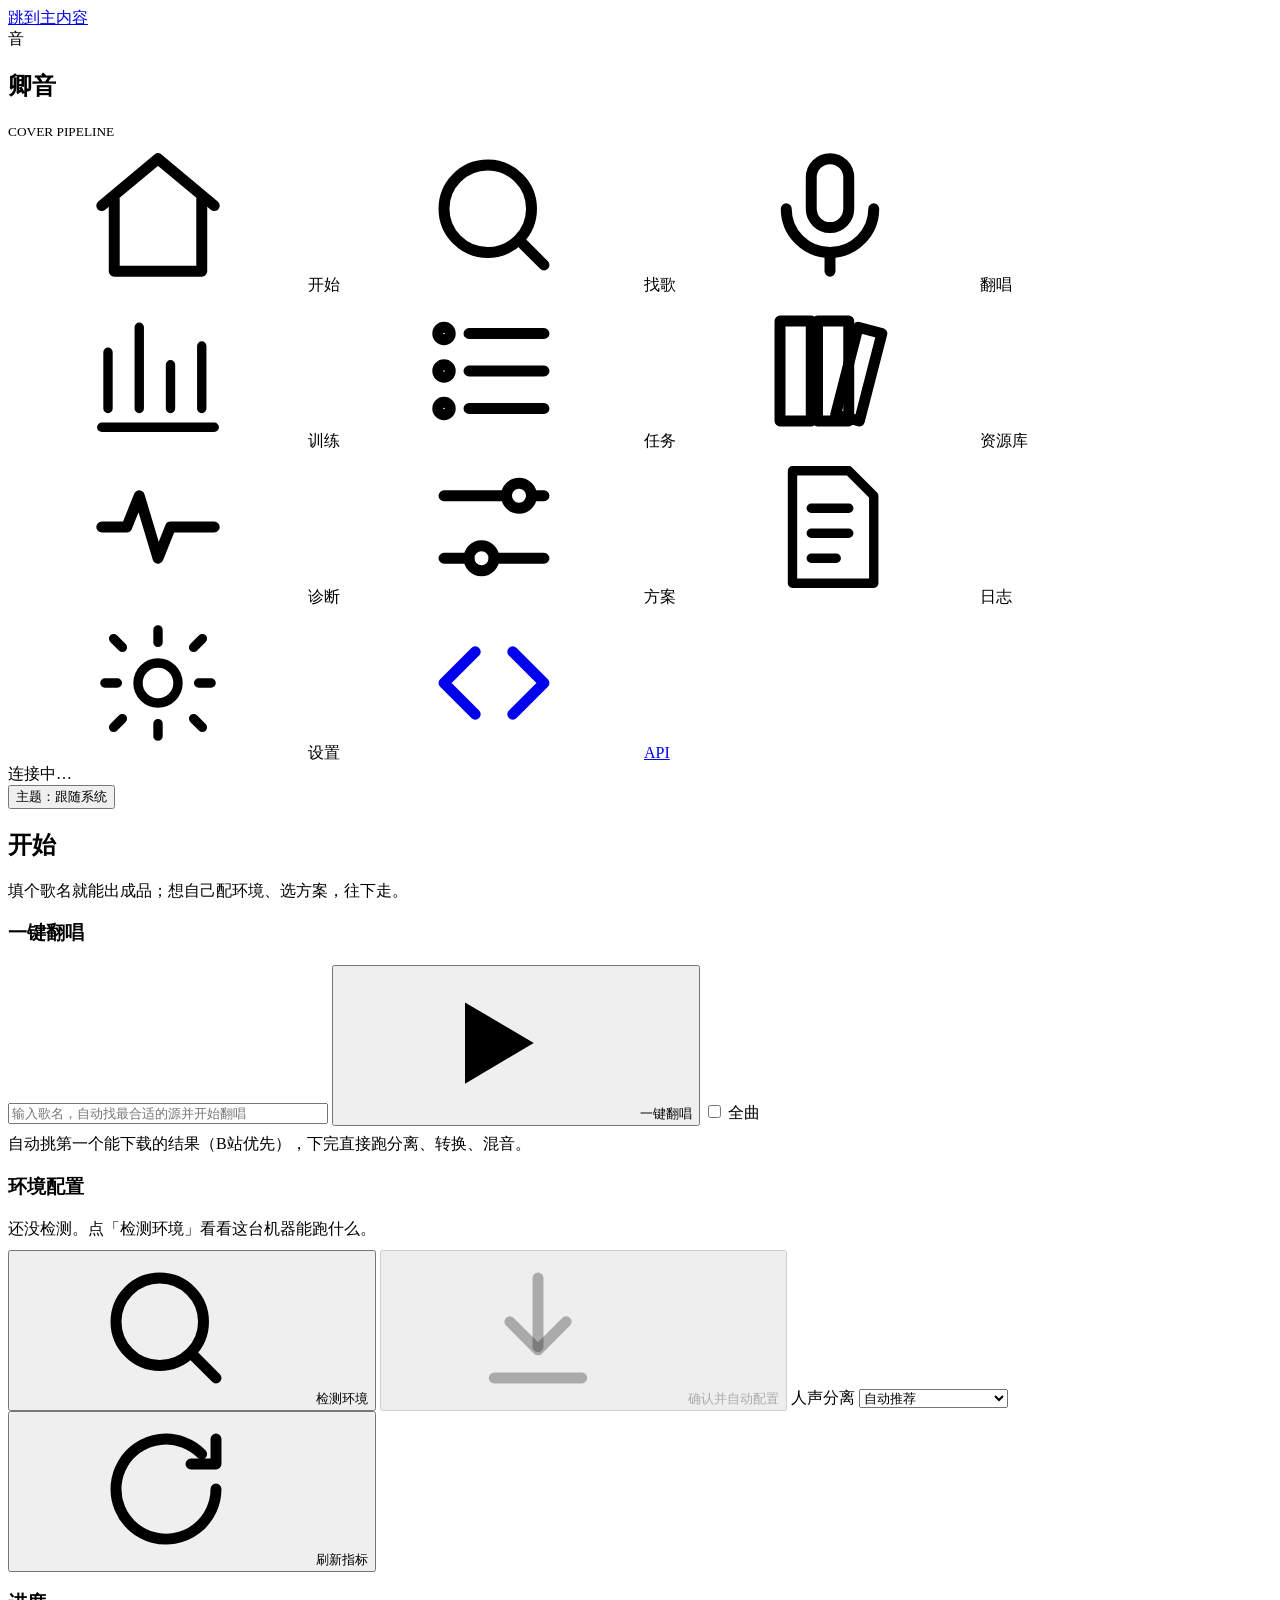
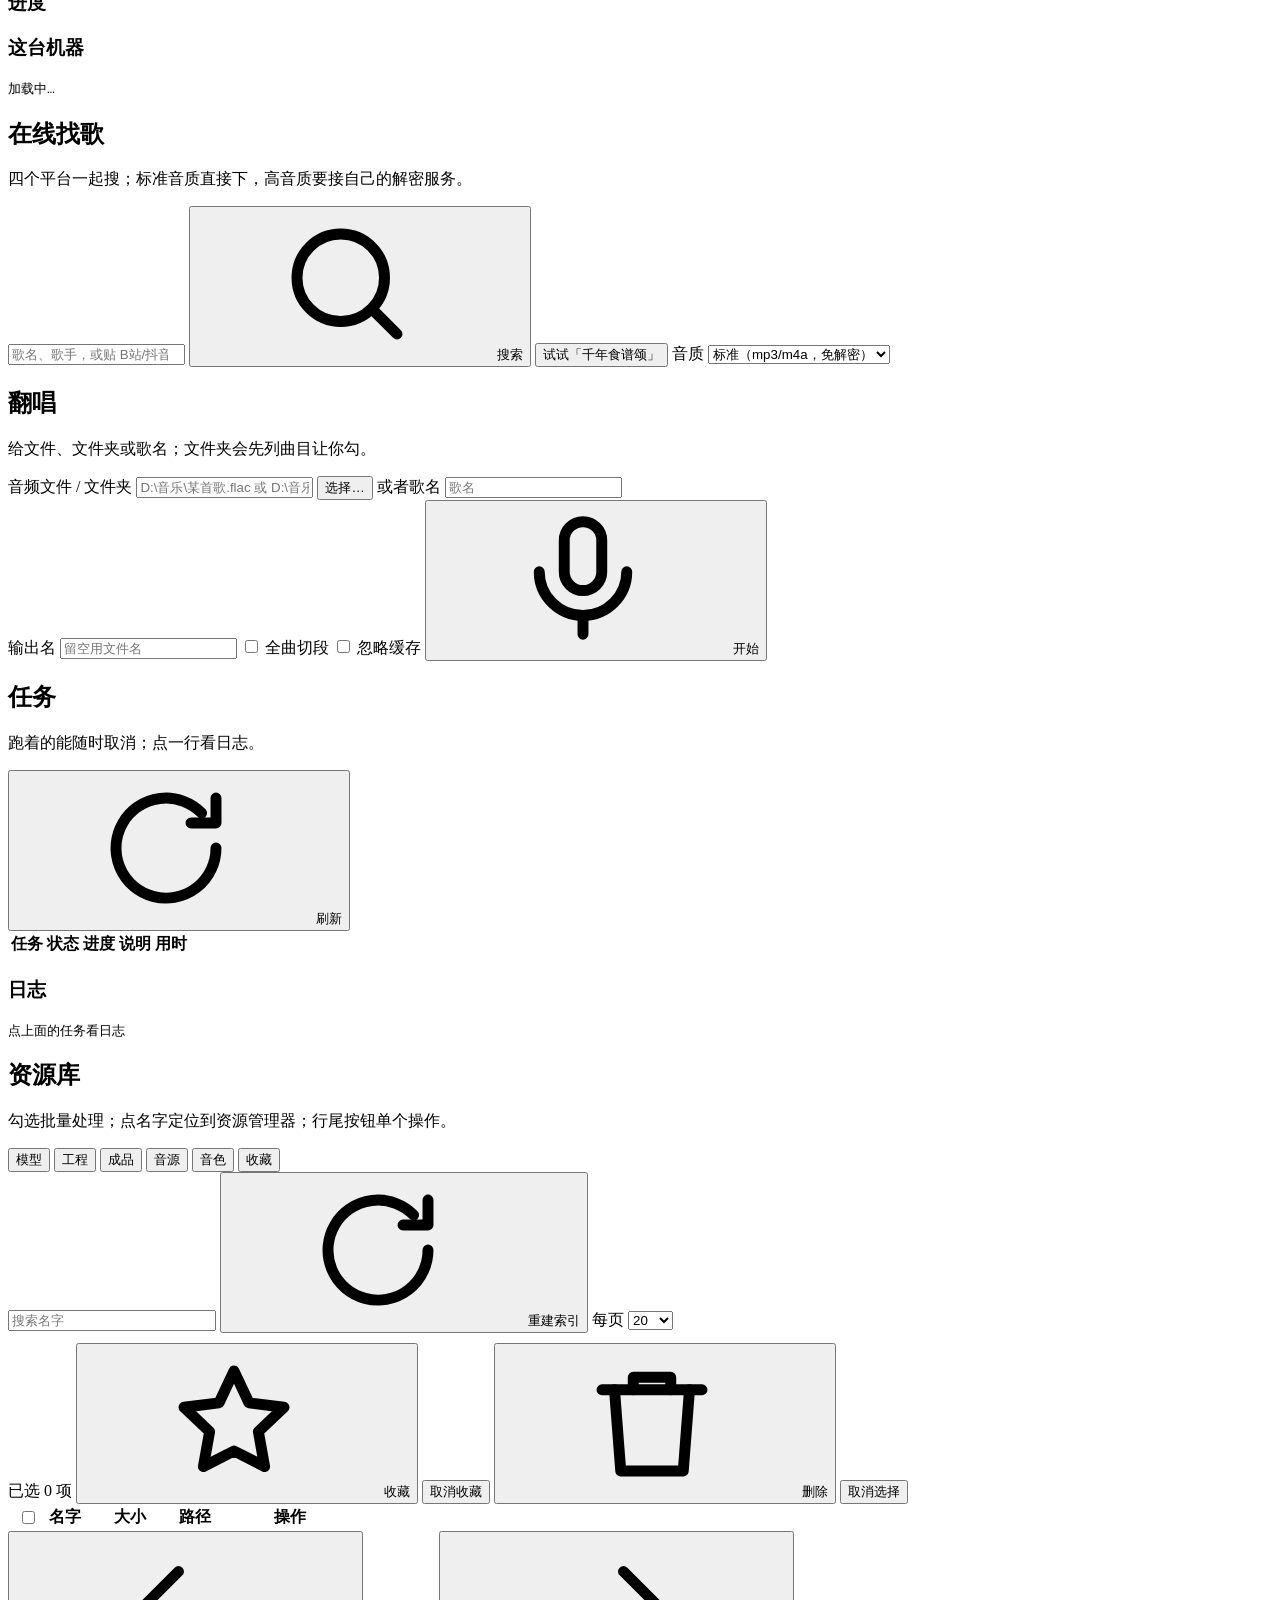
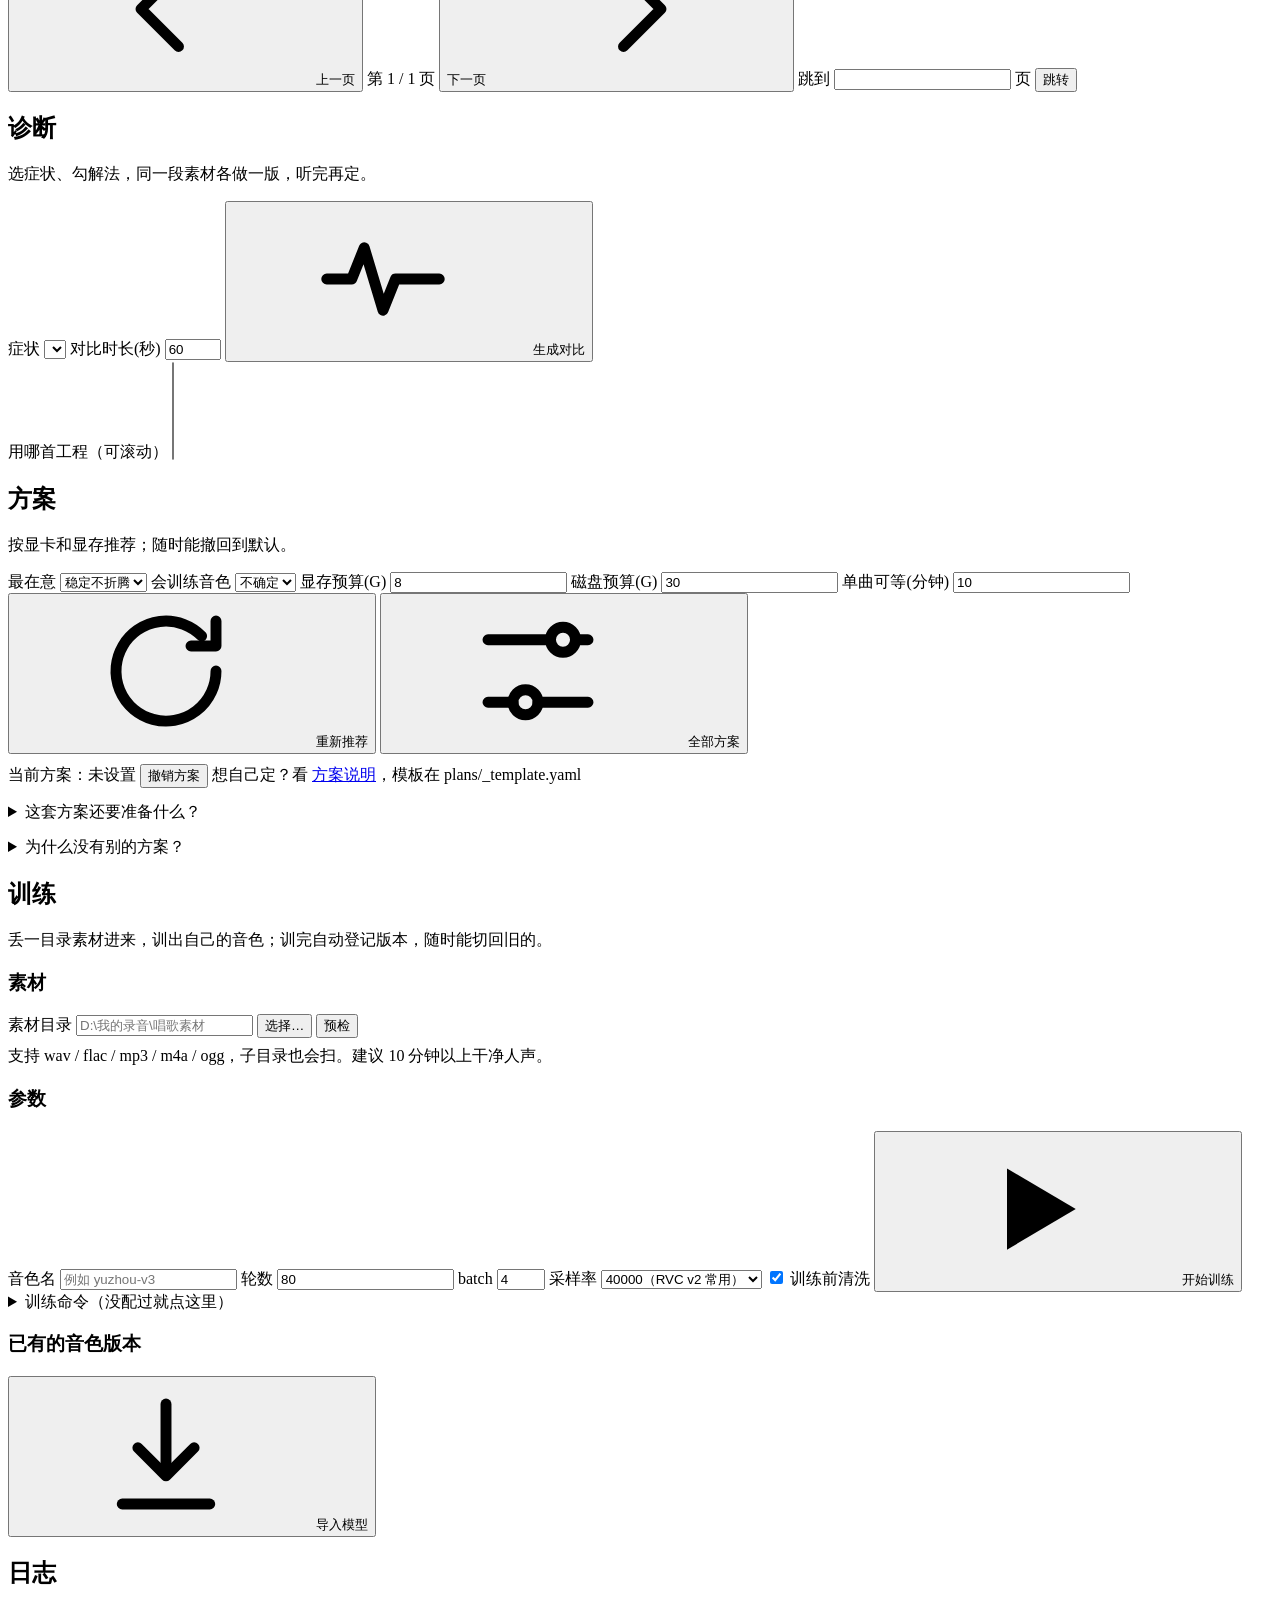
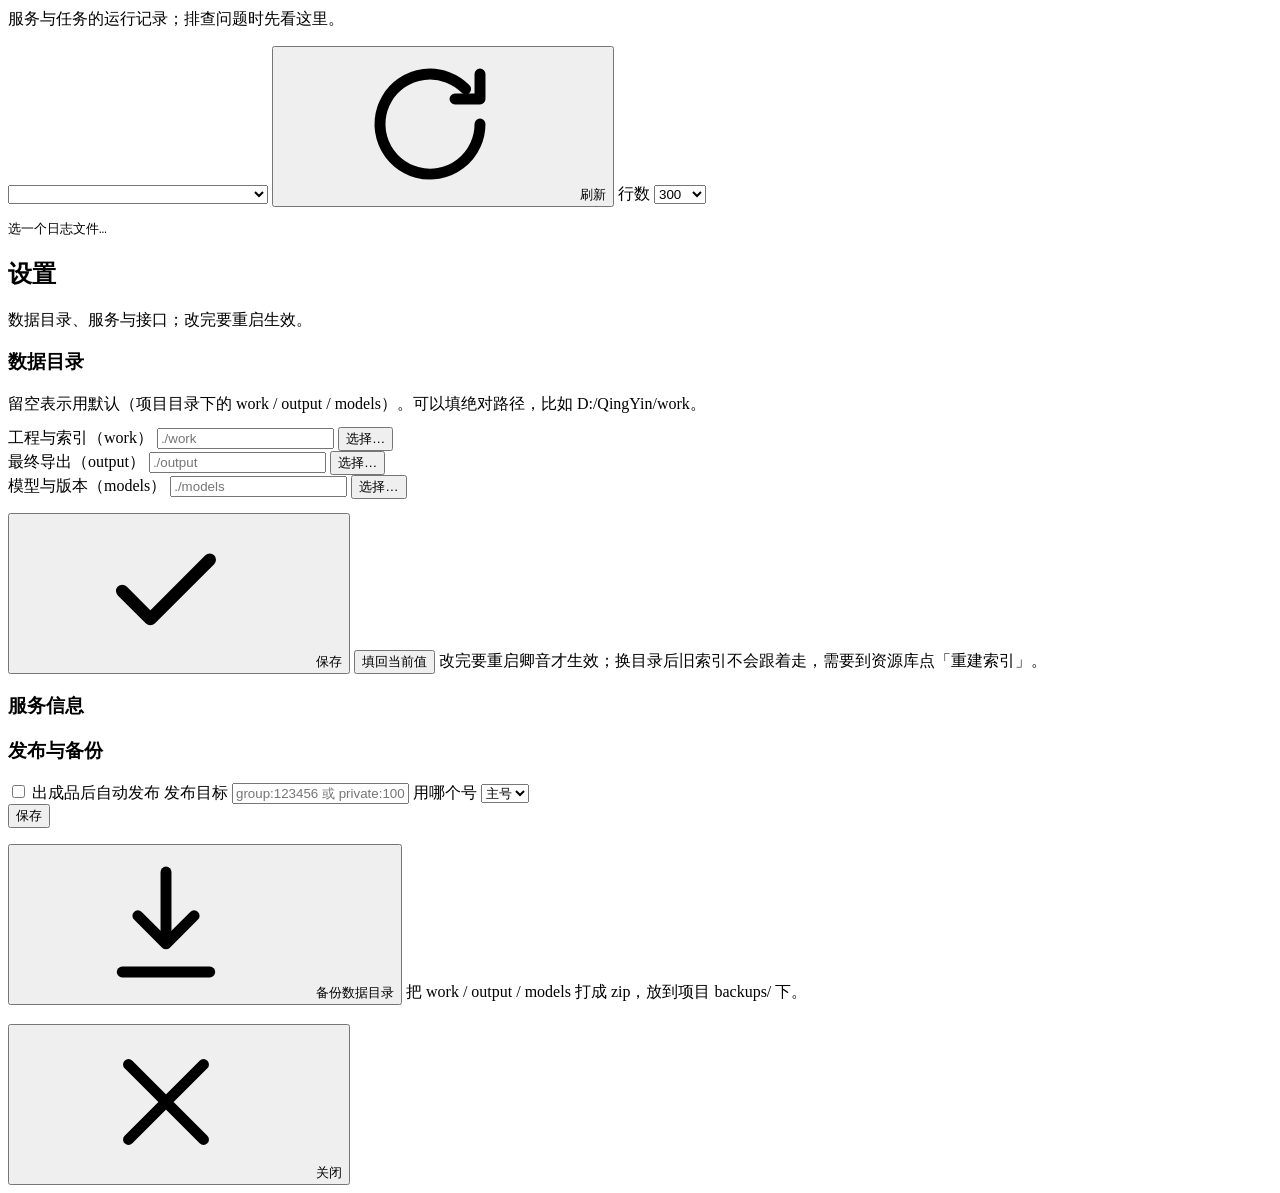
==== src/cover_pipeline/server/static/index.html @ 1a312d7f "卿音 0.4.1：翻唱流水线（方案引擎/资源库/训练/网页界面/打包）" ====
<!DOCTYPE html>
<html lang="zh-CN">
<head>
  <meta charset="utf-8" />
  <meta name="viewport" content="width=device-width, initial-scale=1" />
  <title>卿音 · 本地翻唱流水线</title>
  <link rel="stylesheet" href="/static/style.css?v=9" />
</head>
<body>
<!-- 图标：24×24、stroke 1.75、圆角端点，统一一套 -->
<svg style="display:none" aria-hidden="true">
  <symbol id="i-home" viewBox="0 0 24 24" fill="none" stroke="currentColor" stroke-width="1.75" stroke-linecap="round" stroke-linejoin="round"><path d="M3 10.5 12 3l9 7.5"/><path d="M5 9.5V21h14V9.5"/></symbol>
  <symbol id="i-search" viewBox="0 0 24 24" fill="none" stroke="currentColor" stroke-width="1.75" stroke-linecap="round" stroke-linejoin="round"><circle cx="11" cy="11" r="7"/><path d="m20 20-3.5-3.5"/></symbol>
  <symbol id="i-mic" viewBox="0 0 24 24" fill="none" stroke="currentColor" stroke-width="1.75" stroke-linecap="round" stroke-linejoin="round"><rect x="9" y="3" width="6" height="11" rx="3"/><path d="M5 11a7 7 0 0 0 14 0"/><path d="M12 18v3"/></symbol>
  <symbol id="i-tasks" viewBox="0 0 24 24" fill="none" stroke="currentColor" stroke-width="1.75" stroke-linecap="round" stroke-linejoin="round"><path d="M8 6h12M8 12h12M8 18h12"/><circle cx="4" cy="6" r="1"/><circle cx="4" cy="12" r="1"/><circle cx="4" cy="18" r="1"/></symbol>
  <symbol id="i-library" viewBox="0 0 24 24" fill="none" stroke="currentColor" stroke-width="1.75" stroke-linecap="round" stroke-linejoin="round"><path d="M4 4h5v16H4z"/><path d="M10 4h5v16h-5z"/><path d="m16.5 5 3.8 1-3.6 14-3.8-1z"/></symbol>
  <symbol id="i-diagnose" viewBox="0 0 24 24" fill="none" stroke="currentColor" stroke-width="1.75" stroke-linecap="round" stroke-linejoin="round"><path d="M3 12h4l2-5 3 10 2-5h7"/></symbol>
  <symbol id="i-plan" viewBox="0 0 24 24" fill="none" stroke="currentColor" stroke-width="1.75" stroke-linecap="round" stroke-linejoin="round"><path d="M4 7h10M18 7h2M4 17h4M12 17h8"/><circle cx="16" cy="7" r="2"/><circle cx="10" cy="17" r="2"/></symbol>
  <symbol id="i-api" viewBox="0 0 24 24" fill="none" stroke="currentColor" stroke-width="1.75" stroke-linecap="round" stroke-linejoin="round"><path d="M9 7 4 12l5 5"/><path d="m15 7 5 5-5 5"/></symbol>
  <symbol id="i-play" viewBox="0 0 24 24" fill="currentColor"><path d="M8 5.5v13l11-6.5z"/></symbol>
  <symbol id="i-trash" viewBox="0 0 24 24" fill="none" stroke="currentColor" stroke-width="1.75" stroke-linecap="round" stroke-linejoin="round"><path d="M4 7h16"/><path d="M9 7V5h6v2"/><path d="M6 7l1 13h10l1-13"/></symbol>
  <symbol id="i-star" viewBox="0 0 24 24" fill="none" stroke="currentColor" stroke-width="1.75" stroke-linecap="round" stroke-linejoin="round"><path d="m12 4 2.4 5.1 5.6.7-4.1 3.9 1 5.6L12 16.8 7.1 19.3l1-5.6L4 9.8l5.6-.7z"/></symbol>
  <symbol id="i-x" viewBox="0 0 24 24" fill="none" stroke="currentColor" stroke-width="1.75" stroke-linecap="round"><path d="m6 6 12 12M18 6 6 18"/></symbol>
  <symbol id="i-check" viewBox="0 0 24 24" fill="none" stroke="currentColor" stroke-width="2" stroke-linecap="round" stroke-linejoin="round"><path d="m5 12 4.5 4.5L19 7"/></symbol>
  <symbol id="i-alert" viewBox="0 0 24 24" fill="none" stroke="currentColor" stroke-width="1.75" stroke-linecap="round" stroke-linejoin="round"><circle cx="12" cy="12" r="9"/><path d="M12 8v5"/><circle cx="12" cy="16.5" r=".8" fill="currentColor"/></symbol>
  <symbol id="i-refresh" viewBox="0 0 24 24" fill="none" stroke="currentColor" stroke-width="1.75" stroke-linecap="round" stroke-linejoin="round"><path d="M20 12a8 8 0 1 1-2.3-5.6"/><path d="M20 4v4h-4"/></symbol>
  <symbol id="i-left" viewBox="0 0 24 24" fill="none" stroke="currentColor" stroke-width="1.75" stroke-linecap="round" stroke-linejoin="round"><path d="m14 6-6 6 6 6"/></symbol>
  <symbol id="i-right" viewBox="0 0 24 24" fill="none" stroke="currentColor" stroke-width="1.75" stroke-linecap="round" stroke-linejoin="round"><path d="m10 6 6 6-6 6"/></symbol>
  <symbol id="i-download" viewBox="0 0 24 24" fill="none" stroke="currentColor" stroke-width="1.75" stroke-linecap="round" stroke-linejoin="round"><path d="M12 4v11"/><path d="m7.5 11 4.5 4.5L16.5 11"/><path d="M5 20h14"/></symbol>
  <symbol id="i-train" viewBox="0 0 24 24" fill="none" stroke="currentColor" stroke-width="1.5" stroke-linecap="round" stroke-linejoin="round"><path d="M4 18V9M9 18V5M14 18v-7M19 18V8"/><path d="M3 21h18"/></symbol>
  <symbol id="i-log" viewBox="0 0 24 24" fill="none" stroke="currentColor" stroke-width="1.5" stroke-linecap="round" stroke-linejoin="round"><path d="M6 3h9l4 4v14H6z"/><path d="M9 9h6M9 13h6M9 17h4"/></symbol>
  <symbol id="i-gear" viewBox="0 0 24 24" fill="none" stroke="currentColor" stroke-width="1.5" stroke-linecap="round" stroke-linejoin="round"><circle cx="12" cy="12" r="3.2"/><path d="M12 3.5v2M12 18.5v2M4.9 4.9l1.4 1.4M17.7 17.7l1.4 1.4M3.5 12h2M18.5 12h2M4.9 19.1l1.4-1.4M17.7 6.3l1.4-1.4"/></symbol>
  <symbol id="i-wave" viewBox="0 0 24 24" fill="none" stroke="currentColor" stroke-width="1.75" stroke-linecap="round"><path d="M3 12c2.5 0 2.5-6 5-6s2.5 12 5 12 2.5-6 5-6 2.5 3 3 3"/></symbol>
</svg>

<a class="skip-link" href="#main">跳到主内容</a>

<div class="app">
  <aside class="sidebar">
    <div class="brand">
      <div class="logo" aria-hidden="true">音</div>
      <div>
        <h1>卿音</h1>
        <small>COVER PIPELINE</small>
      </div>
    </div>
    <nav class="nav" id="nav" aria-label="主导航">
      <a data-page="home" class="active"><svg><use href="#i-home"/></svg>开始</a>
      <a data-page="search"><svg><use href="#i-search"/></svg>找歌</a>
      <a data-page="sing"><svg><use href="#i-mic"/></svg>翻唱</a>
      <a data-page="train"><svg><use href="#i-train"/></svg>训练</a>
      <a data-page="jobs"><svg><use href="#i-tasks"/></svg>任务</a>
      <a data-page="library"><svg><use href="#i-library"/></svg>资源库</a>
      <a data-page="fix"><svg><use href="#i-diagnose"/></svg>诊断</a>
      <a data-page="plan"><svg><use href="#i-plan"/></svg>方案</a>
      <a data-page="logs"><svg><use href="#i-log"/></svg>日志</a>
      <a data-page="settings"><svg><use href="#i-gear"/></svg>设置</a>
      <a href="/docs" target="_blank"><svg><use href="#i-api"/></svg>API</a>
    </nav>
    <div class="foot">
      <div id="conn">连接中…</div>
      <div id="foot-version"></div>
      <button class="theme-toggle" id="theme-toggle" type="button">主题：跟随系统</button>
    </div>
  </aside>

  <main class="main" id="main">
    <!-- 开始 -->
    <section class="page active" id="page-home">
      <div class="page-head">
        <h2>开始</h2>
        <p>填个歌名就能出成品；想自己配环境、选方案，往下走。</p>
      </div>

      <div class="card">
        <h3>一键翻唱</h3>
        <div class="row">
          <input type="search" id="oneclick-input" placeholder="输入歌名，自动找最合适的源并开始翻唱" style="flex:1;min-width:320px" />
          <button class="primary" id="oneclick-go"><svg><use href="#i-play"/></svg>一键翻唱</button>
          <label class="muted"><input type="checkbox" id="oneclick-full" /> 全曲</label>
        </div>
        <div class="muted" style="margin-top:8px">自动挑第一个能下载的结果（B站优先），下完直接跑分离、转换、混音。</div>
        <div id="oneclick-progress" class="progress hidden"><div class="bar"></div><span></span></div>
        <div id="oneclick-result"></div>
      </div>

      <div class="card" id="setup-card" style="margin-top:14px">
        <h3>环境配置 <span class="muted" id="setup-total"></span></h3>
        <div class="muted" id="setup-summary">还没检测。点「检测环境」看看这台机器能跑什么。</div>
        <div class="steps" id="setup-steps" style="margin-top:10px"></div>
        <div class="row" style="margin-top:10px">
          <button class="primary" id="setup-detect"><svg><use href="#i-search"/></svg>检测环境</button>
          <button class="primary" id="setup-run" disabled><svg><use href="#i-download"/></svg>确认并自动配置</button>
          <label class="field">人声分离
            <select id="setup-separation">
              <option value="auto">自动推荐</option>
              <option value="uvr">UVR（质量优先）</option>
              <option value="demucs">Demucs（轻量备选）</option>
              <option value="both">两个都装</option>
              <option value="none">不分离</option>
            </select>
          </label>
          <button class="ghost small" id="metrics-refresh"><svg><use href="#i-refresh"/></svg>刷新指标</button>
          <span class="muted" id="setup-hint"></span>
        </div>
        <div id="setup-progress" class="progress hidden"><div class="bar"></div><span></span></div>
      </div>

      <div class="grid cols-4" id="home-metrics" style="margin-top:14px"></div>

      <div class="card" style="margin-top:14px">
        <h3>进度 <span class="muted" id="home-progress-text"></span></h3>
        <div class="steps" id="home-steps"></div>
      </div>

      <div class="card">
        <h3>这台机器</h3>
        <pre class="log" id="home-probe">加载中…</pre>
      </div>
    </section>

    <!-- 找歌 -->
    <section class="page" id="page-search">
      <div class="page-head">
        <h2>在线找歌</h2>
        <p>四个平台一起搜；标准音质直接下，高音质要接自己的解密服务。</p>
      </div>
      <div class="card">
        <div class="row">
          <input type="search" id="search-input" placeholder="歌名、歌手，或贴 B站/抖音 链接" />
          <button class="primary" id="search-go"><svg><use href="#i-search"/></svg>搜索</button>
          <button class="ghost small" id="search-hint">试试「千年食谱颂」</button>
          <label class="field" style="margin-left:auto">音质
            <select id="search-quality">
              <option value="standard">标准（mp3/m4a，免解密）</option>
              <option value="high">高音质（需解密插件）</option>
            </select>
          </label>
        </div>
        <div class="row" id="search-sources"></div>
        <div class="results" id="search-results"></div>
      </div>
    </section>

    <!-- 翻唱 -->
    <section class="page" id="page-sing">
      <div class="page-head">
        <h2>翻唱</h2>
        <p>给文件、文件夹或歌名；文件夹会先列曲目让你勾。</p>
      </div>
      <div class="card">
        <div class="row">
          <label class="field" style="flex:1;min-width:300px">音频文件 / 文件夹
            <input id="sing-input" placeholder="D:\音乐\某首歌.flac 或 D:\音乐\某个文件夹" />
          </label>
          <button class="ghost" data-pick="#sing-input" data-title="选择音频文件或文件夹"
                 >选择…</button>
          <label class="field">或者歌名
            <input id="sing-song" placeholder="歌名" />
          </label>
        </div>
        <div class="row">
          <label class="field">输出名
            <input id="sing-name" placeholder="留空用文件名" />
          </label>
          <label class="muted"><input type="checkbox" id="sing-full" /> 全曲切段</label>
          <label class="muted"><input type="checkbox" id="sing-force" /> 忽略缓存</label>
          <button class="primary" id="sing-start"><svg><use href="#i-mic"/></svg>开始</button>
        </div>
        <div id="sing-progress" class="progress hidden"><div class="bar"></div><span></span></div>
        <div id="sing-result"></div>
      </div>
    </section>

    <!-- 任务 -->
    <section class="page" id="page-jobs">
      <div class="page-head">
        <h2>任务</h2>
        <p>跑着的能随时取消；点一行看日志。</p>
      </div>
      <div class="card">
        <div class="row">
          <button class="small" id="jobs-refresh"><svg><use href="#i-refresh"/></svg>刷新</button>
          <span class="muted" id="jobs-count"></span>
        </div>
        <table class="table" id="jobs-table">
          <thead><tr><th>任务</th><th>状态</th><th>进度</th><th>说明</th><th>用时</th><th></th></tr></thead>
          <tbody></tbody>
        </table>
      </div>
      <div class="card">
        <h3>日志</h3>
        <pre class="log" id="job-log">点上面的任务看日志</pre>
      </div>
    </section>

    <!-- 资源库 -->
    <section class="page" id="page-library">
      <div class="page-head">
        <h2>资源库</h2>
        <p>勾选批量处理；点名字定位到资源管理器；行尾按钮单个操作。</p>
      </div>
      <div class="card">
        <div class="row">
          <div class="segmented" id="lib-kinds">
            <button data-kind="model">模型</button>
            <button data-kind="song">工程</button>
            <button data-kind="output">成品</button>
            <button data-kind="source">音源</button>
            <button data-kind="voice">音色</button>
            <button data-kind="favorite">收藏</button>
          </div>
          <input id="lib-q" placeholder="搜索名字" style="width:200px" />
          <button class="small ghost" id="lib-scan"><svg><use href="#i-refresh"/></svg>重建索引</button>
          <span class="spacer"></span>
          <label class="field">每页
            <select id="lib-size">
              <option>10</option>
              <option selected>20</option>
              <option>50</option>
              <option>100</option>
            </select>
          </label>
        </div>
        <div class="muted" id="lib-summary" style="margin-top:10px"></div>
        <div class="row batch-bar hidden" id="lib-batch">
          <span class="muted" id="lib-selected-text">已选 0 项</span>
          <button class="small" id="lib-fav"><svg><use href="#i-star"/></svg>收藏</button>
          <button class="small" id="lib-unfav">取消收藏</button>
          <button class="small ghost" id="lib-del"><svg><use href="#i-trash"/></svg>删除</button>
          <button class="small ghost" id="lib-clear">取消选择</button>
        </div>
        <table class="table compact" id="lib-table">
          <thead>
            <tr>
              <th style="width:34px"><input type="checkbox" id="lib-all" aria-label="全选" /></th>
              <th>名字</th><th style="width:90px">大小</th><th>路径</th><th style="width:150px">操作</th>
            </tr>
          </thead>
          <tbody></tbody>
        </table>
        <div class="row pager">
          <button class="small ghost" id="page-prev"><svg><use href="#i-left"/></svg>上一页</button>
          <span class="muted" id="page-info">第 1 / 1 页</span>
          <button class="small ghost" id="page-next">下一页<svg><use href="#i-right"/></svg></button>
          <label class="muted">跳到 <input id="page-jump" type="number" min="1" /> 页</label>
          <button class="small" id="page-go">跳转</button>
        </div>
      </div>
    </section>

    <!-- 诊断 -->
    <section class="page" id="page-fix">
      <div class="page-head">
        <h2>诊断</h2>
        <p>选症状、勾解法，同一段素材各做一版，听完再定。</p>
      </div>
      <div class="card">
        <div class="row">
          <label class="field">症状
            <select id="fix-symptom"></select>
          </label>
          <label class="field">对比时长(秒)
            <input id="fix-seconds" type="number" value="60" min="10" max="180" />
          </label>
          <button class="primary" id="fix-run"><svg><use href="#i-diagnose"/></svg>生成对比</button>
        </div>
        <div class="row">
          <label class="field" style="flex:1">用哪首工程（可滚动）
            <select id="fix-song" size="6" class="scroll-select"></select>
          </label>
        </div>
        <div id="fix-options" class="steps" style="margin-top:12px"></div>
        <div id="fix-progress" class="progress hidden"><div class="bar"></div><span></span></div>
      </div>
      <div class="grid cols-2" id="fix-results" style="margin-top:14px"></div>
    </section>

    <!-- 方案 -->
    <section class="page" id="page-plan">
      <div class="page-head">
        <h2>方案</h2>
        <p>按显卡和显存推荐；随时能撤回到默认。</p>
      </div>
      <div class="card">
        <div class="row">
          <label class="field">最在意
            <select id="prefer">
              <option value="stability">稳定不折腾</option>
              <option value="quality">音质</option>
              <option value="speed">速度</option>
              <option value="space">省空间</option>
            </select>
          </label>
          <label class="field">会训练音色
            <select id="will-train">
              <option value="unsure">不确定</option>
              <option value="yes">会</option>
              <option value="no">不会</option>
            </select>
          </label>
          <label class="field">显存预算(G)
            <input id="max-vram" type="number" value="8" min="0" step="1" />
          </label>
          <label class="field">磁盘预算(G) <input id="disk" type="number" value="30" min="5" /></label>
          <label class="field">单曲可等(分钟) <input id="patience" type="number" value="10" min="1" /></label>
          <button id="load-plan"><svg><use href="#i-refresh"/></svg>重新推荐</button>
          <button class="ghost" id="plan-all"><svg><use href="#i-plan"/></svg>全部方案</button>
        </div>
        <div class="row" style="margin-top:10px">
          <span class="muted" id="current-plan">当前方案：未设置</span>
          <button class="small ghost" id="clear-plan">撤销方案</button>
          <span class="muted" style="margin-left:auto">想自己定？看 <a class="link" href="/docs/plans" target="_blank">方案说明</a>，模板在 plans/_template.yaml</span>
        </div>
      </div>
      <div class="grid cols-2" id="plan-cards" style="margin-top:14px"></div>
      <details class="card" id="assets-box" style="margin-top:14px">
        <summary id="assets-summary">这套方案还要准备什么？</summary>
        <div id="assets-list" style="margin-top:10px"></div>
      </details>
      <details class="card" id="excluded-box" style="margin-top:14px">
        <summary>为什么没有别的方案？</summary>
        <div id="excluded-list" class="muted" style="margin-top:10px"></div>
      </details>
    </section>

    <!-- 训练 -->
    <section class="page" id="page-train">
      <div class="page-head">
        <h2>训练</h2>
        <p>丢一目录素材进来，训出自己的音色；训完自动登记版本，随时能切回旧的。</p>
      </div>

      <div class="card">
        <h3>素材</h3>
        <div class="row">
          <label class="field" style="flex:1;min-width:340px">素材目录
            <input id="train-data" placeholder="D:\我的录音\唱歌素材" />
          </label>
          <button class="ghost" data-pick="#train-data" data-title="选择训练素材目录"
                 >选择…</button>
          <button class="ghost" id="train-preview-btn">预检</button>
        </div>
        <div class="muted" style="margin-top:8px">支持 wav / flac / mp3 / m4a / ogg，子目录也会扫。建议 10 分钟以上干净人声。</div>
        <div id="train-preview" class="steps" style="margin-top:10px"></div>
      </div>

      <div class="card">
        <h3>参数</h3>
        <div class="row">
          <label class="field">音色名
            <input id="train-name" placeholder="例如 yuzhou-v3" />
          </label>
          <label class="field">轮数
            <input id="train-epochs" type="number" value="80" min="20" step="10" />
          </label>
          <label class="field">batch
            <input id="train-batch" type="number" value="4" min="1" max="32" />
          </label>
          <label class="field">采样率
            <select id="train-rate">
              <option value="40000" selected>40000（RVC v2 常用）</option>
              <option value="48000">48000</option>
              <option value="32000">32000</option>
            </select>
          </label>
          <label class="muted"><input type="checkbox" id="train-clean" checked /> 训练前清洗</label>
          <button class="primary" id="train-start"><svg><use href="#i-play"/></svg>开始训练</button>
        </div>
        <div id="train-progress" class="progress hidden"><div class="bar"></div><span></span></div>
        <div id="train-result"></div>
      </div>

      <details class="card" id="train-config-card">
        <summary id="train-config-summary">训练命令（没配过就点这里）</summary>
        <div style="margin-top:12px">
          <div class="muted" style="margin-bottom:8px">
            这是真正执行训练的命令模板。占位符：<code>{dataset}</code> <code>{name}</code> <code>{model_name}</code>
            <code>{epochs}</code> <code>{batch}</code> <code>{sample_rate}</code> <code>{rvc_dir}</code> <code>{rvc_python}</code>
          </div>
          <div class="row">
            <button class="ghost small" id="train-fill-rvc">用 RVC 官方 train.py 模板</button>
            <button class="ghost small" id="train-fill-own">用 train_model.py 模板</button>
          </div>
          <label class="field" style="margin-top:10px">命令
            <input id="train-command" placeholder="python train_model.py --data {dataset} --epochs {epochs} --model-name {model_name}" />
          </label>
          <div class="row">
            <label class="field">默认模型名
              <input id="train-model-name" placeholder="留空用音色名" />
            </label>
            <label class="field" style="flex:1">产出目录（可选，多个用分号隔开）
              <input id="train-output-dirs" placeholder="E:\...\RVC\assets\weights" />
            </label>
            <button class="primary" id="train-save-config">保存命令</button>
          </div>
          <div class="muted" id="train-config-hint" style="margin-top:8px"></div>
        </div>
      </details>

      <div class="card">
        <div class="card-head">
          <h3>已有的音色版本</h3>
          <div class="actions">
            <button class="ghost" id="train-import"><svg><use href="#i-download"/></svg>导入模型</button>
          </div>
        </div>
        <div id="train-versions" class="steps"></div>
      </div>
    </section>

    <!-- 日志 -->
    <section class="page" id="page-logs">
      <div class="page-head">
        <h2>日志</h2>
        <p>服务与任务的运行记录；排查问题时先看这里。</p>
      </div>
      <div class="card">
        <div class="toolbar">
          <select id="log-file" style="min-width:260px"></select>
          <button class="small ghost" id="log-refresh"><svg><use href="#i-refresh"/></svg>刷新</button>
          <span class="spacer"></span>
          <label class="field">行数
            <select id="log-lines">
              <option>100</option>
              <option selected>300</option>
              <option>1000</option>
            </select>
          </label>
        </div>
        <pre id="log-body" class="log-body">选一个日志文件…</pre>
      </div>
    </section>

    <!-- 设置 -->
    <section class="page" id="page-settings">
      <div class="page-head">
        <h2>设置</h2>
        <p>数据目录、服务与接口；改完要重启生效。</p>
      </div>

      <div class="card">
        <h3>数据目录</h3>
        <div class="muted" style="margin-bottom:12px">留空表示用默认（项目目录下的 work / output / models）。可以填绝对路径，比如 D:/QingYin/work。</div>
        <div class="row">
          <label class="field" style="flex:1;min-width:320px">工程与索引（work）
            <input id="set-work" placeholder="./work" />
          </label>
          <button class="ghost" data-pick="#set-work" data-title="选择工程目录">选择…</button>
          <span class="muted" id="set-work-info" style="flex-basis:100%"></span>
        </div>
        <div class="row">
          <label class="field" style="flex:1;min-width:320px">最终导出（output）
            <input id="set-output" placeholder="./output" />
          </label>
          <button class="ghost" data-pick="#set-output" data-title="选择导出目录">选择…</button>
          <span class="muted" id="set-output-info" style="flex-basis:100%"></span>
        </div>
        <div class="row">
          <label class="field" style="flex:1;min-width:320px">模型与版本（models）
            <input id="set-models" placeholder="./models" />
          </label>
          <button class="ghost" data-pick="#set-models" data-title="选择模型目录">选择…</button>
          <span class="muted" id="set-models-info" style="flex-basis:100%"></span>
        </div>
        <div class="row" style="margin-top:14px">
          <button class="primary" id="set-save"><svg><use href="#i-check"/></svg>保存</button>
          <button class="ghost small" id="set-reset">填回当前值</button>
          <span class="muted" id="set-hint">改完要重启卿音才生效；换目录后旧索引不会跟着走，需要到资源库点「重建索引」。</span>
        </div>
      </div>

      <div class="card">
        <h3>服务信息</h3>
        <div class="grid cols-2" id="set-service"></div>
      </div>

      <div class="card">
        <h3>发布与备份</h3>
        <div class="form-row">
          <label class="check"><input type="checkbox" id="set-send-enabled" /> 出成品后自动发布</label>
          <label class="field" style="flex:1 1 260px">发布目标
            <input id="set-send-target" placeholder="group:123456 或 private:10001" />
          </label>
          <label class="field" style="flex:0 0 140px">用哪个号
            <select id="set-send-account">
              <option value="main">主号</option>
              <option value="second">二套</option>
            </select>
          </label>
          <div class="actions">
            <button class="primary" id="set-send-save">保存</button>
          </div>
        </div>
        <div class="form-row" style="margin-top:16px">
          <div class="actions" style="margin-left:0">
            <button class="ghost" id="set-backup"><svg><use href="#i-download"/></svg>备份数据目录</button>
            <span class="muted" id="set-backup-hint">把 work / output / models 打成 zip，放到项目 backups/ 下。</span>
          </div>
        </div>
      </div>
    </section>

  </main>
</div>

<!-- 通用弹窗 -->
<div id="modal" class="modal hidden" role="dialog" aria-modal="true" aria-labelledby="modal-title">
  <div class="modal-box">
    <div class="modal-head">
      <h3 id="modal-title"></h3>
      <button class="ghost small" id="modal-close" aria-label="关闭"><svg><use href="#i-x"/></svg>关闭</button>
    </div>
    <div class="modal-body" id="modal-body"></div>
    <div class="modal-foot" id="modal-foot"></div>
  </div>
</div>

<div class="toast-wrap" id="toasts" aria-live="polite"></div>
<script src="/static/app.js?v=9"></script>
</body>
</html>
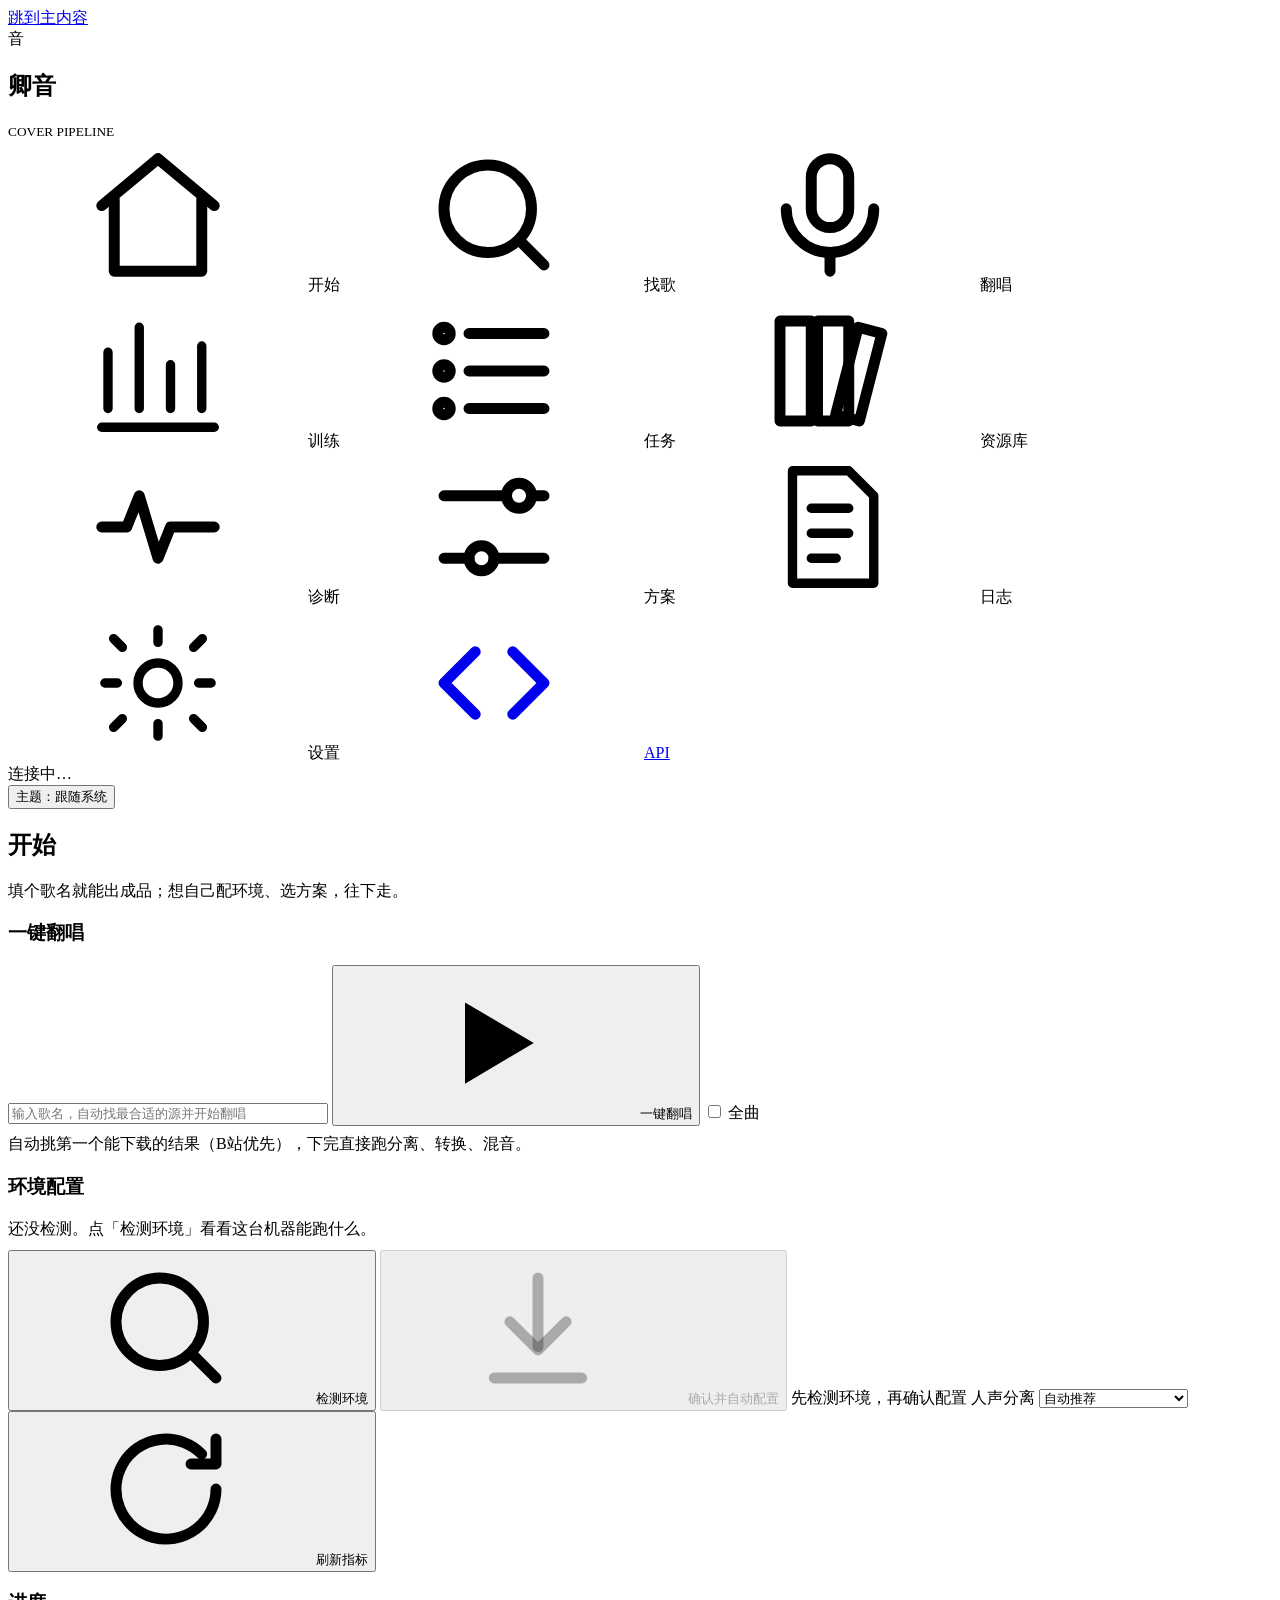
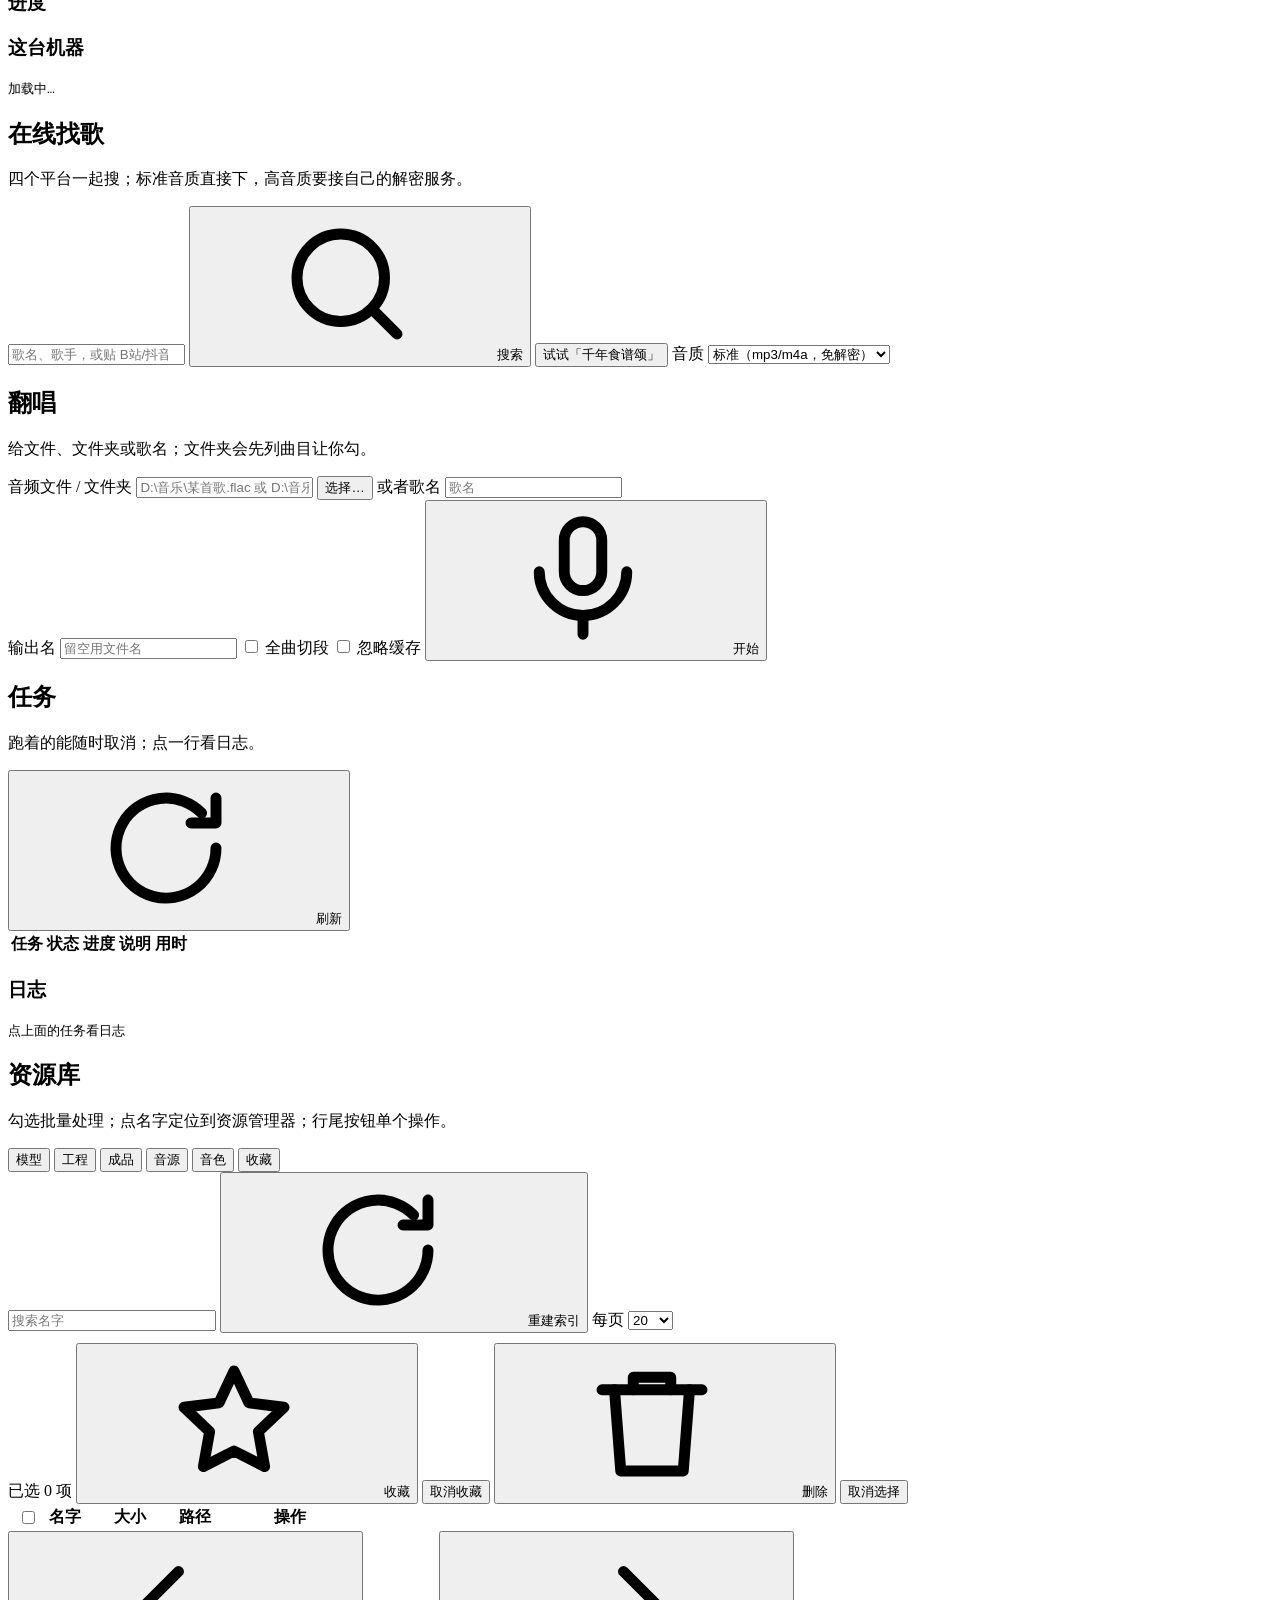
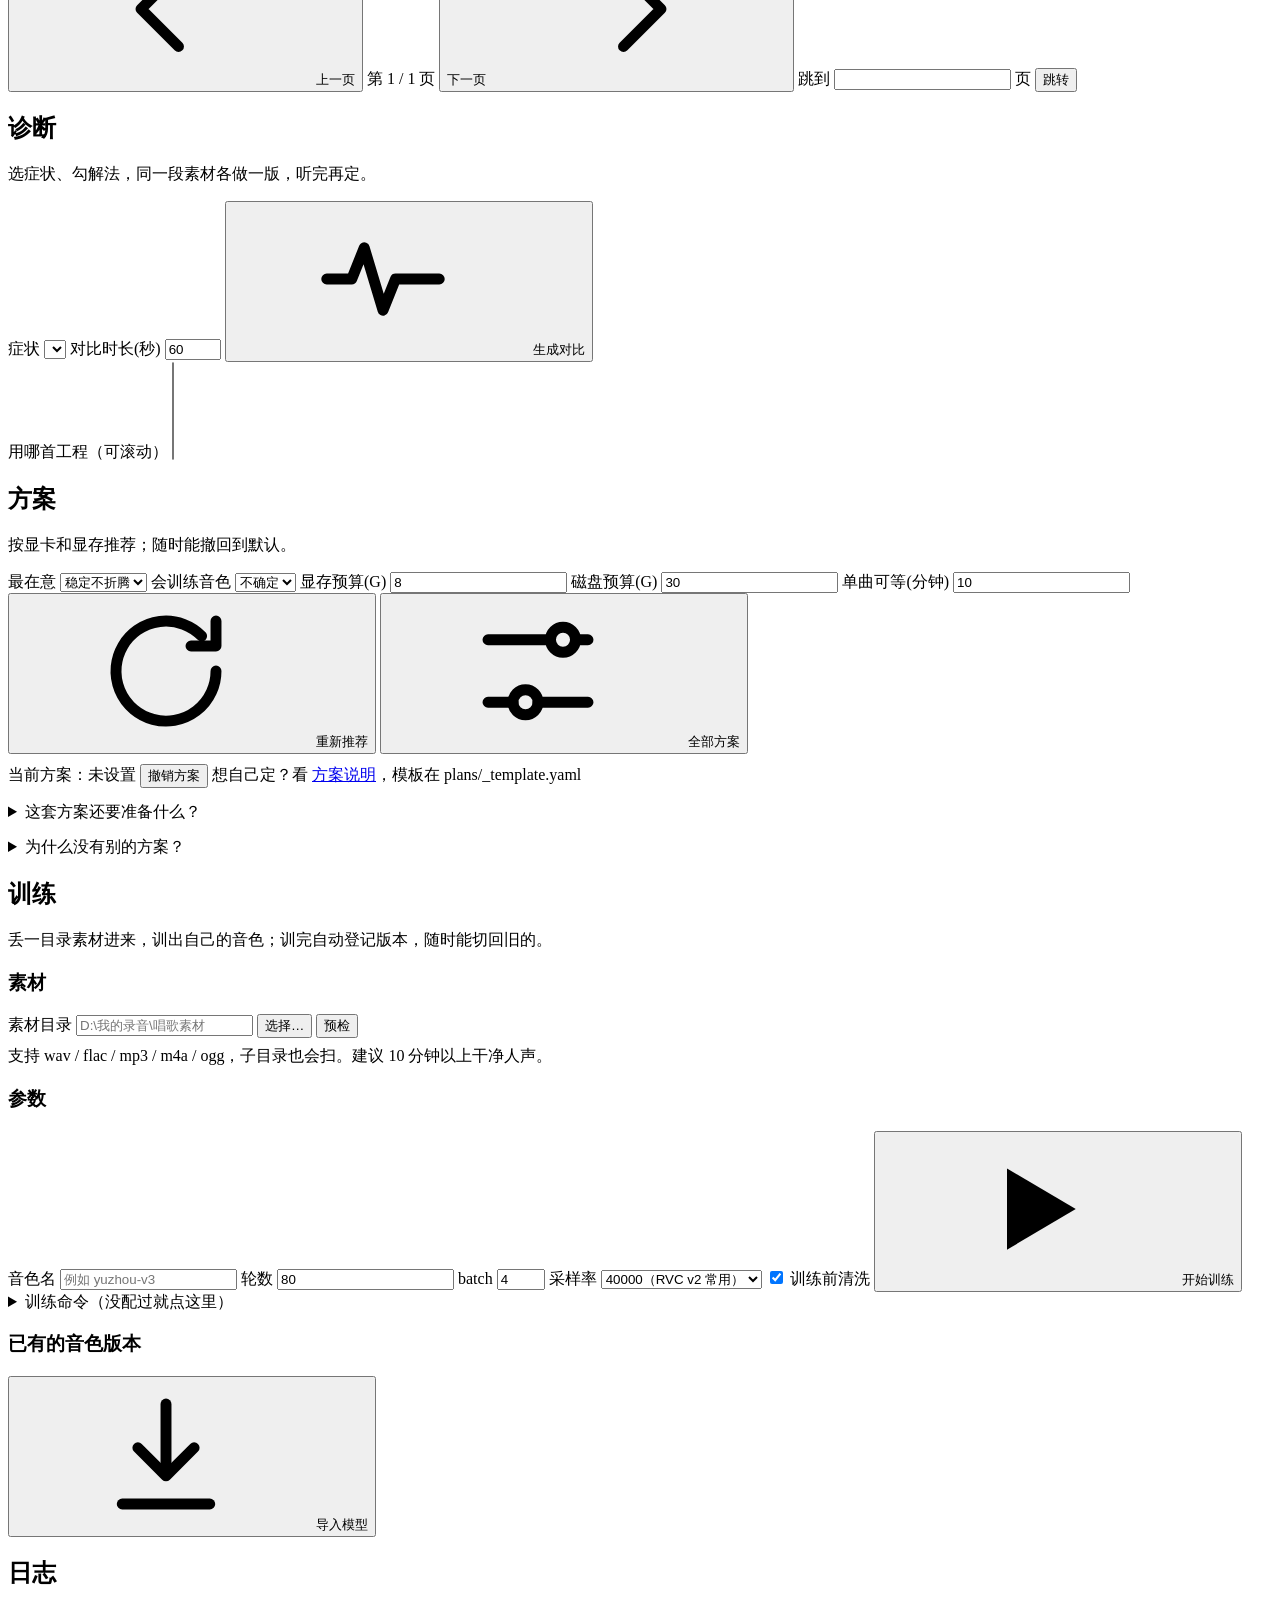
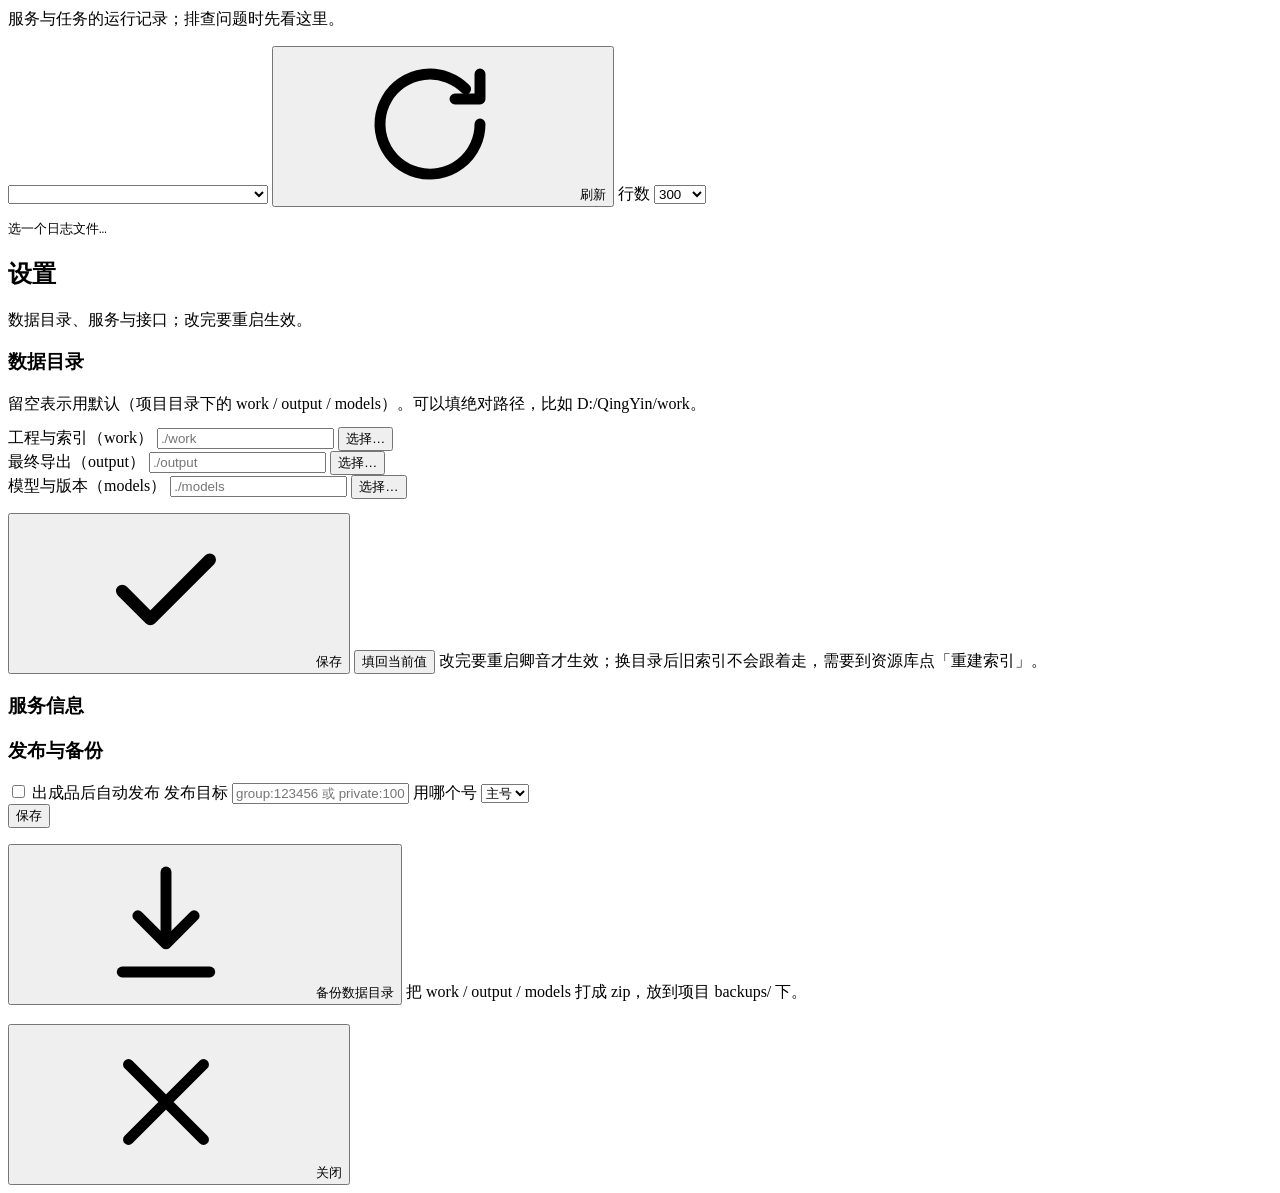
==== commit 1ab56a63: "首页：指标加检测时间、未检测时进度标注、配置按钮补禁用提示" ====
--- a/src/cover_pipeline/server/static/index.html
+++ b/src/cover_pipeline/server/static/index.html
@@ -90,7 +90,8 @@
         <div class="steps" id="setup-steps" style="margin-top:10px"></div>
         <div class="row" style="margin-top:10px">
           <button class="primary" id="setup-detect"><svg><use href="#i-search"/></svg>检测环境</button>
-          <button class="primary" id="setup-run" disabled><svg><use href="#i-download"/></svg>确认并自动配置</button>
+          <button class="primary" id="setup-run" disabled title="先点「检测环境」"><svg><use href="#i-download"/></svg>确认并自动配置</button>
+          <span class="field-note" id="setup-run-hint">先检测环境，再确认配置</span>
           <label class="field">人声分离
             <select id="setup-separation">
               <option value="auto">自动推荐</option>
@@ -107,6 +108,7 @@
       </div>
 
       <div class="grid cols-4" id="home-metrics" style="margin-top:14px"></div>
+          <div class="field-note" id="home-metrics-time"></div>
 
       <div class="card" style="margin-top:14px">
         <h3>进度 <span class="muted" id="home-progress-text"></span></h3>
